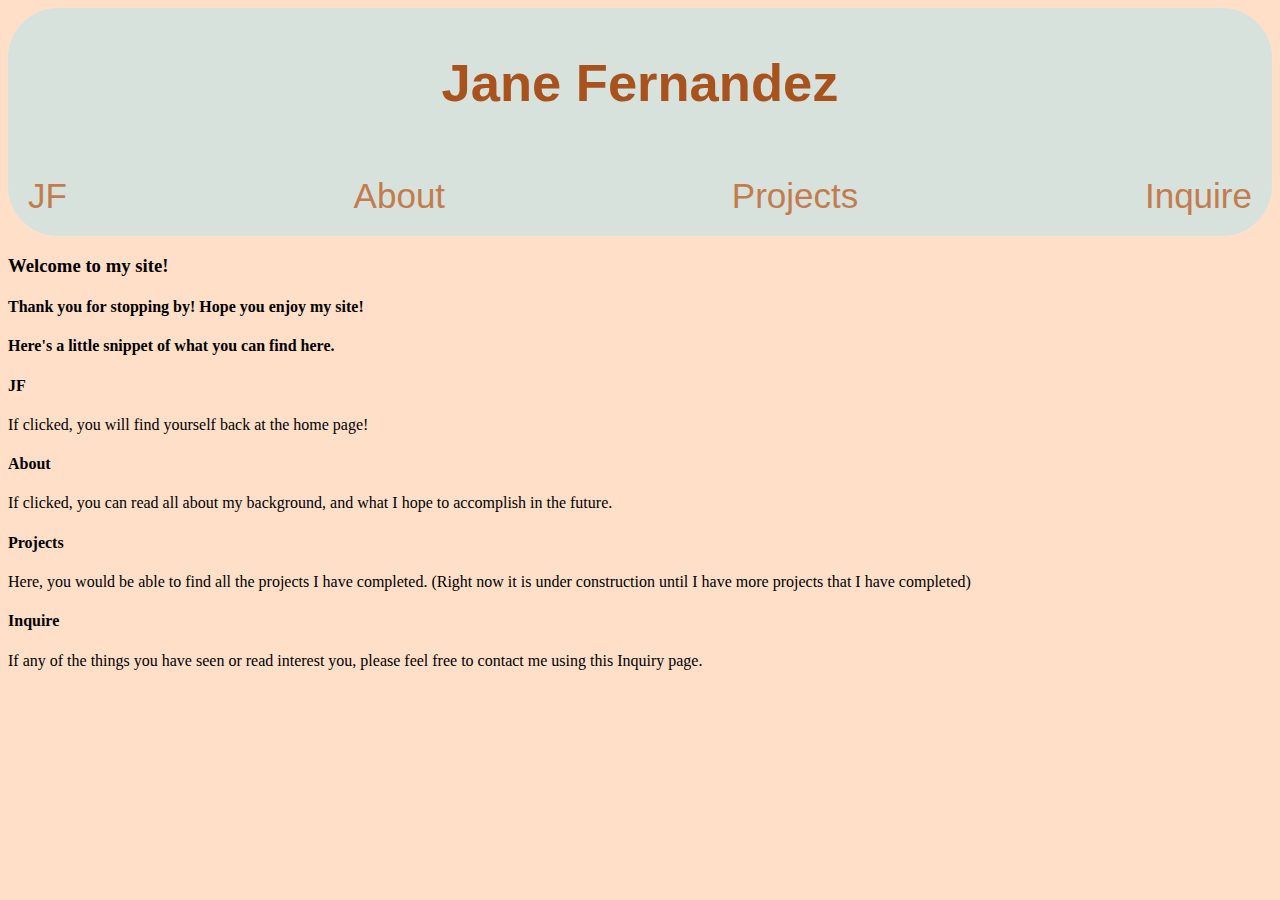
==== index.html @ 52a67664 "first commit" ====
<!DOCTYPE html>
<html lang="en">
<head>
    <meta charset="UTF-8">
    <meta name="viewport" content="width=device-width, initial-scale=1.0">
    <link rel="stylesheet" href="styles.css">
   
</head>
<body>

    <header class="header">
        <h2>Jane Fernandez</h2>
    
        <nav class = "main-nav">

            <a class = "nav-home" href = "/"> JF </a>
            <a class = "nav-about" href = "/about_me.html"> About </a>
            <a class = "nav-projects" href = "/my_projects.html"> Projects </a>
            <a class = "nav-contact" href = "/contact.html"> Inquire </a>

        </nav>
        
    </header>
  
    <section class = "welcome">
        <h3>Welcome to my site!</h3>
        <h4> Thank you for stopping by! Hope you enjoy my site! </h4>
        <h4> Here's a little snippet of what you can find here. </h4>
        <h4> JF </h4>
            <p> If clicked, you will find yourself back at the home page! </p>
        <h4> About </h4>
            <p> If clicked, you can read all about my background, and what I hope to accomplish in the future. </p>
        <h4> Projects </h4>
            <p> Here, you would be able to find all the projects I have completed. (Right now it is under construction until I have more projects that I have completed)</p>
        <h4> Inquire </h4>
            <p> If any of the things you have seen or read interest you, please feel free to contact me using this Inquiry page.</p>
    </section>
</body>
</html>
---- styles.css ----
html{
    background-color:#FFDFC8;
}

.header{
    display: flex;
    flex-direction: column;
    height: 100%;
    width: 100%;
    margin: 0;
    justify-content: center;
    align-self: center;
    align-items: center;
    font-family: Arial, Helvetica, sans-serif;
    font-size: 35px;
    background-color: #D8E2DC;
    color: #a8531e;
    border-radius: 50px 50px 50px 50px;
}

.main-nav{

    display: flex;
    flex-direction: row;
    height: 100%;
    width: 100%;
    margin: 0;
    justify-content: space-between;
    align-self: baseline;
    font-family: Arial, Helvetica, sans-serif;

    
}

.nav-home{
    text-decoration: none;
    color: #C37C4D;
    padding: 20px;
}

.nav-about{
    text-decoration: none;
    color: #C37C4D;
    padding: 20px;
}

.nav-projects{
    text-decoration: none;
    color: #C37C4D;
    padding: 20px;
}

.nav-contact{
    text-decoration: none;
    color: #C37C4D;
    padding: 20px;
}
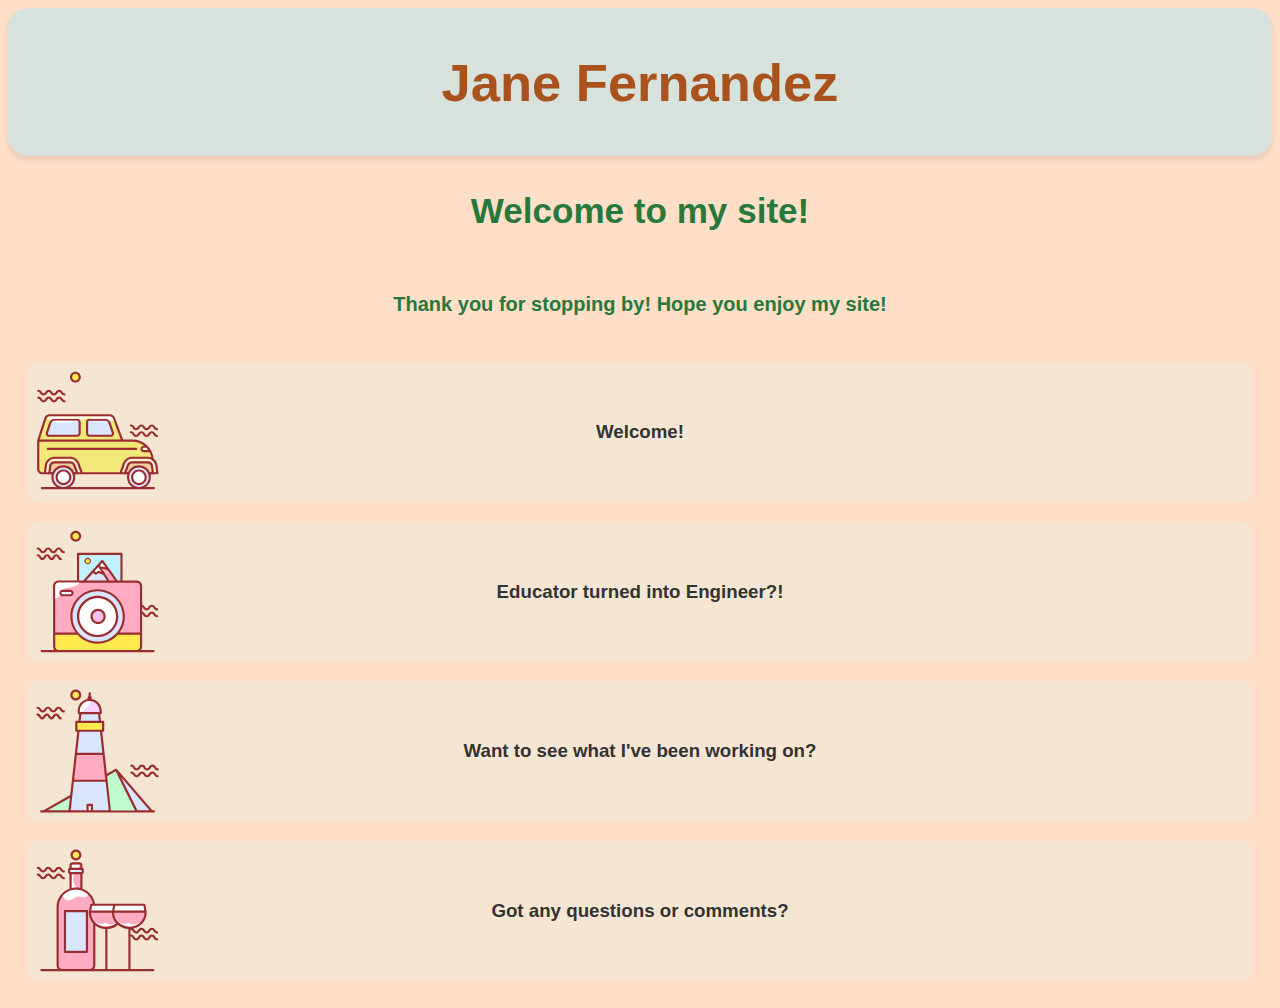
==== commit 0985d123: "almost done!" ====
--- a/index.html
+++ b/index.html
@@ -3,6 +3,7 @@
 <head>
     <meta charset="UTF-8">
     <meta name="viewport" content="width=device-width, initial-scale=1.0">
+    <title>Jane Fernandez - Portfolio</title>
     <link rel="stylesheet" href="styles.css">
    
 </head>
@@ -11,29 +12,52 @@
     <header class="header">
         <h2>Jane Fernandez</h2>
     
-        <nav class = "main-nav">
+        <!-- <nav class = "main_nav">
+            <a class = "nav_home" href = "/"> JF </a>
+            <a class = "nav_about" href = "/about_me.html"> About </a>
+            <a class = "nav_projects" href = "/my_projects.html"> Projects </a>
+            <a class = "nav_contact" href = "/contact.html"> Inquire </a>
 
-            <a class = "nav-home" href = "/"> JF </a>
-            <a class = "nav-about" href = "/about_me.html"> About </a>
-            <a class = "nav-projects" href = "/my_projects.html"> Projects </a>
-            <a class = "nav-contact" href = "/contact.html"> Inquire </a>
-
-        </nav>
+        </nav> -->
         
     </header>
-  
-    <section class = "welcome">
+    <div class = "hello_note">
         <h3>Welcome to my site!</h3>
+    </div>
+    <div class = "thankyou_note">
         <h4> Thank you for stopping by! Hope you enjoy my site! </h4>
-        <h4> Here's a little snippet of what you can find here. </h4>
-        <h4> JF </h4>
-            <p> If clicked, you will find yourself back at the home page! </p>
-        <h4> About </h4>
-            <p> If clicked, you can read all about my background, and what I hope to accomplish in the future. </p>
-        <h4> Projects </h4>
-            <p> Here, you would be able to find all the projects I have completed. (Right now it is under construction until I have more projects that I have completed)</p>
-        <h4> Inquire </h4>
-            <p> If any of the things you have seen or read interest you, please feel free to contact me using this Inquiry page.</p>
-    </section>
+    </div>
+
+    <div class = "grid">
+
+        <section class = "welcome_page">
+            <a href="index.html">
+                <h3>Welcome!</h3>
+            <!-- <h3>Welcome to my site!</h3>
+            <h4> Thank you for stopping by! Hope you enjoy my site! </h4> -->
+            </a>
+        </section>
+
+        <section class = "about_me">
+            <a href="about_me.html">
+                <h3>Educator turned into Engineer?!</h3>
+         <!-- <h3>Who am I?</h3> -->
+            </a>
+        </section>
+       
+        <section class = "my_projects">
+            <a href="my_projects.html">
+                <h3>Want to see what I've been working on?</h3>
+            <!-- <h3>Cool Projects!</h3> -->
+            </a>
+        </section>
+        <section class = "contact_me">
+            <a href="contact.html">
+                <h3>Got any questions or comments?</h3>
+            <!-- <h3>Got a question or comment?</h3> -->
+            </a>
+        </section>
+    </div>
+
 </body>
 </html>
--- a/styles.css
+++ b/styles.css
@@ -15,10 +15,41 @@
     font-size: 35px;
     background-color: #D8E2DC;
     color: #a8531e;
-    border-radius: 50px 50px 50px 50px;
-}
-
-.main-nav{
+    border-radius: 20px;
+    box-shadow: 0 4px 6px rgba(0, 0, 0, 0.1);
+    
+}
+
+.hello_note{
+    display: flex;
+    flex-direction: column;
+    height: 100%;
+    width: 100%;
+    margin: 0px;
+    padding: auto;
+    justify-content: center;
+    align-self: center;
+    align-items: center;
+    font-family: Arial, Helvetica, sans-serif;
+    font-size: 30px;
+    color: rgb(39, 121, 59);
+}
+
+.thankyou_note{
+    display: flex;
+    flex-direction: column;
+    height: 100%;
+    width: 100%;
+    margin: 0;
+    justify-content: center;
+    align-self: center;
+    align-items: center;
+    font-family: Arial, Helvetica, sans-serif;
+    color: rgb(39, 121, 59);
+    font-size: 20px;
+}
+
+.main_nav{
 
     display: flex;
     flex-direction: row;
@@ -28,31 +59,228 @@
     justify-content: space-between;
     align-self: baseline;
     font-family: Arial, Helvetica, sans-serif;
-
-    
-}
-
-.nav-home{
-    text-decoration: none;
-    color: #C37C4D;
-    padding: 20px;
-}
-
-.nav-about{
-    text-decoration: none;
-    color: #C37C4D;
-    padding: 20px;
-}
-
-.nav-projects{
-    text-decoration: none;
-    color: #C37C4D;
-    padding: 20px;
-}
-
-.nav-contact{
-    text-decoration: none;
-    color: #C37C4D;
-    padding: 20px;
-}
-
+    text-decoration: none;
+    color: #007bff;
+    font-size: 28px;
+    
+}
+
+.nav_home{
+    text-decoration: none;
+    color: #C37C4D;
+    padding: 20px;
+}
+
+.nav_about{
+    text-decoration: none;
+    color: #C37C4D;
+    padding: 20px;
+}
+
+.nav_projects{
+    text-decoration: none;
+    color: #C37C4D;
+    padding: 20px;
+}
+
+.nav_contact{
+    text-decoration: none;
+    color: #C37C4D;
+    padding: 20px;
+}
+
+footer {
+    position: absolute;
+    bottom: 10px;
+    width: 100%;
+    text-align: center;
+    font-size: 14px;
+    color: #555;
+}
+
+form{
+    
+    display: flex;
+    flex-direction: column;
+    justify-content: center;
+    align-items: center;
+    align-self: center;
+    font-size: 25px;
+    padding: 50px;
+    
+}
+
+form, label > * {
+
+    margin: 0 1rem;
+
+}
+
+.grid {
+    display: grid;
+    grid-template-columns: repeat(2, 1fr); 
+    grid-template-rows: auto; 
+    grid-gap: 20px; 
+    padding: 20px;
+}
+
+.grid a{
+    text-decoration: none; 
+    color: inherit; 
+    display: block; 
+    height: 100%;
+    width: 100%;
+}
+
+
+.welcome_page, .about_me, .my_projects, .contact_me {
+    background-color: #f5e6d4;
+    padding: 40px;
+    border-radius: 10px;
+    text-align: center;
+    font-family: Arial, sans-serif;
+    cursor: pointer;
+    color: #333;
+}
+
+.welcome_page:hover, .about_me:hover, .my_projects:hover, .contact_me:hover {
+    transform: scale(1.05); 
+}
+
+.welcome_page {
+    grid-column: span 2; 
+    background-image: url(suv.svg);
+    background-size: contain;
+    background-repeat: no-repeat;
+    display: flex;
+    flex-direction: column;
+    transition: 1000ms;
+}
+
+
+.my_projects {
+    grid-column: span 2;
+    background-image: url(lighthouse.svg);
+    background-size: contain;
+    background-repeat: no-repeat;
+    display: flex;
+    flex-direction: column;
+    transition: 2000ms;
+}
+
+.about_me{
+    grid-column: span 2;
+    background-image: url(polaroid.svg);
+    background-size: contain;
+    background-repeat: no-repeat;
+    display: flex;
+    flex-direction: column;
+    transition: 1500ms;
+    
+}
+
+.contact_me{
+    grid-column: span 2;
+    background-image: url(wine.svg);
+    background-size: contain;
+    background-repeat: no-repeat;
+    display: flex;
+    flex-direction: column;
+    transition: 2500ms;
+}
+
+
+@media (max-width: 768px) {
+    .grid {
+        grid-template-columns: 1fr;
+    }
+}
+
+
+.intro_paragraph_1{
+
+    padding: 5%;
+    position: relative;
+    box-sizing: border-box;
+    margin: 30px 0px;
+    display: block;
+    unicode-bidi: isolate;
+    font-size: 100%;
+    width: 650px;
+    justify-content: flex-end;
+    align-items: baseline;
+    float: left;
+    background-color: #64caab66;
+    color: rgb(47, 39, 39);
+    border-radius: 40px;
+
+}
+
+.intro_paragraph_2{
+
+    padding: 5%;
+    position: relative;
+    box-sizing: border-box;
+    margin: 30px 0px;
+    display: block;
+    unicode-bidi: isolate;
+    font-size: 100%;
+    width: 650px;
+    justify-content: flex-start;
+    align-items: baseline;
+    float: right;
+    background-color: #7fc5eb66;
+    color: rgb(47, 39, 39);
+    border-radius: 40px;
+
+}
+
+.diamond-head img{
+
+    border-radius: 40px;
+    display: flex;
+    justify-content: center;
+    align-items: center;
+    align-self: center;
+    float: left;
+
+}
+
+.bubbles_1{
+
+    display: flex;
+    margin: 20px;
+    padding: auto;
+    flex-direction: column;
+    justify-content: flex-end;
+    align-items: flex-end;
+    
+}
+
+.bubbles_2{
+
+    display: flex;
+    margin: 20px;
+    padding: auto;
+    flex-direction: column;
+    justify-content: flex-start;
+    align-items: flex-start;
+}
+
+.bubbles_3{
+    display: flex;
+    margin: 20px;
+    padding: auto;
+    flex-direction: row;
+    justify-content: flex-start;
+    align-items: flex-start;
+}
+
+.bubbles_4{
+    display: flex;
+    margin: 0;
+    padding: 20px;
+    flex-direction: row;
+    justify-content: flex-end;
+    align-items: flex-end;
+}
